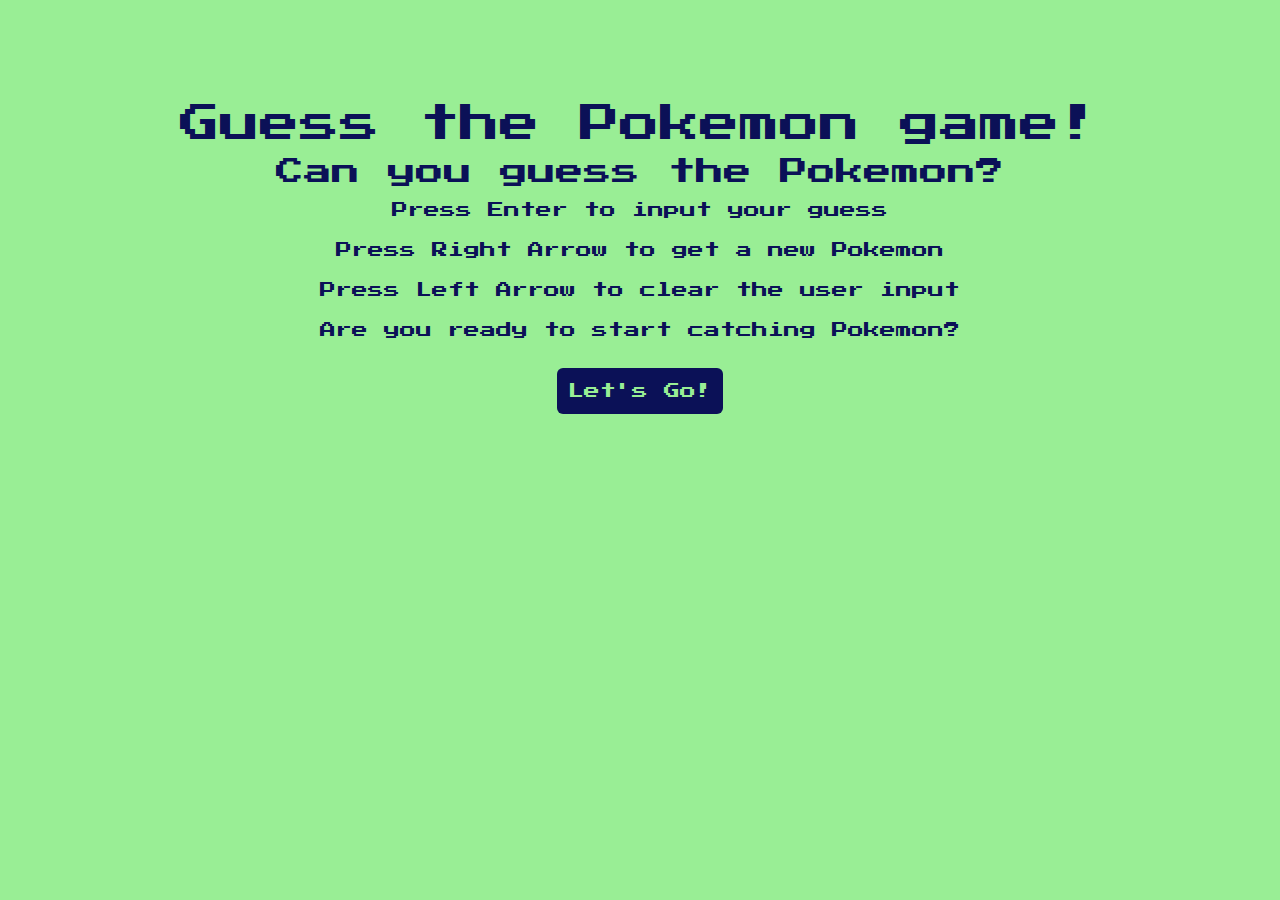
==== index.html @ 4c4e473a "pokeflex v2" ====
<!DOCTYPE html>
<html lang="en">

<head>
    <meta charset="UTF-8">
    <meta name="viewport" content="width=device-width, initial-scale=1.0">
    <title>PokeFlex</title>
    <link href="https://cdn.jsdelivr.net/npm/bootstrap@5.3.3/dist/css/bootstrap.min.css" rel="stylesheet"
        integrity="sha384-QWTKZyjpPEjISv5WaRU9OFeRpok6YctnYmDr5pNlyT2bRjXh0JMhjY6hW+ALEwIH" crossorigin="anonymous">
    <link rel="stylesheet" href="assets/css/style.css">
</head>

<body>
    <!-- this is the title and instruction -->
    <div id="gameIntro">
        <div class="container-fluid">
            <div class="row">
                <div class="col-12">
                    <h1>Guess the Pokemon game!</h1>
                    <h3>Can you guess the Pokemon?</h3>
                    <p>Press Enter to input your guess</p>
                    <p>Press Right Arrow to get a new Pokemon</p>
                    <p>Press Left Arrow to clear the user input</p>
                    <p>Are you ready to start catching Pokemon?</p>
                    <button id="start" class="btn" onclick="start()">Let's Go!</button>
                </div>
            </div>
        </div>


    </div>
    <!-- this is the game area -->
    <div id="gameContainer" class="hide">


        <!-- the sprite of pokemon displays here -->
        <div class="spriteArea ">
            <img src="" alt="Pokemon Sprite" id="pokemonSprite" style="display: none">
        </div>
        <div class="container-fluid">
            <div class="col-12">
                <!-- user inputs and submits guess. Try a new pokemon option -->
                <div id="choiceButtons">
                    <h2 id="question">Which Pokémon is this?</h2>
                    <div id="choicesContainer">
                        <button class="choiceButton btn" onclick="checkAnswer(this)"></button>
                        <button class="choiceButton btn" onclick="checkAnswer(this)"></button>
                        <button class="choiceButton btn" onclick="checkAnswer(this)"></button>
                        <button class="choiceButton btn" onclick="checkAnswer(this)"></button>
                    </div>
                </div>
                <!-- displat the results and score -->
                <div class="resultArea">
                    <h2 id="resultHeader" style="display: none">YAY! You were right!</h2>
                    <p id="resultBody" style="display: none">The correct answer was Pikachu!</p>
                    <p id="scoreboard" style="display: none">You've got 0 answers correct!</p>
                    <p id="timeDisplay" style="display: none">You've got 60 seconds left!</p>
                </div>
            </div>
        </div>
    </div>

    <!-- game over/credits -->
    <div class="container-fluid">
        <div class="row">
            <div class="col-12">
                <div id="gameOutro" class="hide">
                    <h3 id="assessment">Well done!</h3>
                    <p id="analysis">You got 10 pokemon correct in 60 seconds</p>
                    <p><a href="https://github.com/Sjwilhelms">Find me on Github</a></p>
                    <p id="reward"><a href="https://www.youtube.com/watch?v=xMk8wuw7nek">You've earned a
                            poke-reward...</a></p>
                    <button id="playAgain" class="btn" onclick="start()">Let's Go!</button>
                </div>
            </div>
        </div>
    </div>

    <script src="assets/js/index.js"></script>
</body>

</html>
---- assets/css/style.css ----
@import url('https://fonts.googleapis.com/css2?family=Open+Sans:ital@0;1&family=Press+Start+2P&display=swap');

:root{
    --bg-main: #99ee95;
    --ft-main: #0b1157;
}
*{
    font-family: "Press Start 2P";
    color: var(--ft-main);
    background-color: var(--bg-main);
    
}
.hide{
    display: none !important;
}

#gameContainer, #gameIntro, #gameOutro{
    display: flex;
    flex-direction: column;
    align-items: center;
    text-align: center;
    margin-top: 100px;
}

img{
    justify-content: center;
    height: 200px;
    width: 200px;
}
.btn{
    background-color: var(--ft-main);
    color: var(--bg-main);
    margin: 10px;
    padding: 10px;
}
#guess{
    width: 60vw;
    width: 60%;
    text-align: center;
    margin: 10px;
}
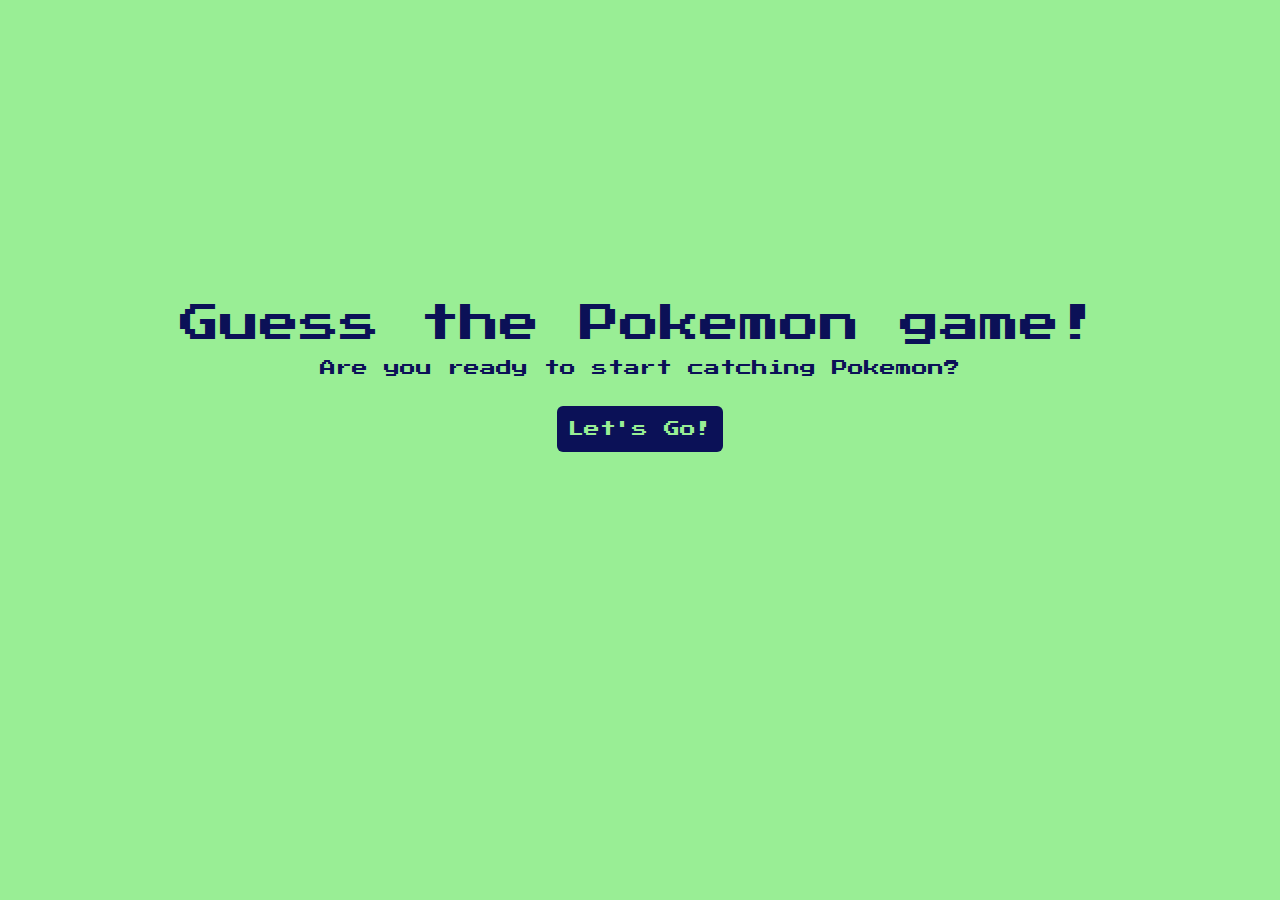
==== commit 53fb7b7e: "add some new style" ====
--- a/index.html
+++ b/index.html
@@ -17,10 +17,6 @@
             <div class="row">
                 <div class="col-12">
                     <h1>Guess the Pokemon game!</h1>
-                    <h3>Can you guess the Pokemon?</h3>
-                    <p>Press Enter to input your guess</p>
-                    <p>Press Right Arrow to get a new Pokemon</p>
-                    <p>Press Left Arrow to clear the user input</p>
                     <p>Are you ready to start catching Pokemon?</p>
                     <button id="start" class="btn" onclick="start()">Let's Go!</button>
                 </div>
@@ -31,15 +27,13 @@
     </div>
     <!-- this is the game area -->
     <div id="gameContainer" class="hide">
-
-
         <!-- the sprite of pokemon displays here -->
         <div class="spriteArea ">
             <img src="" alt="Pokemon Sprite" id="pokemonSprite" style="display: none">
         </div>
         <div class="container-fluid">
             <div class="col-12">
-                <!-- user inputs and submits guess. Try a new pokemon option -->
+                <!-- the player selects from a multiple choices -->
                 <div id="choiceButtons">
                     <h2 id="question">Which Pokémon is this?</h2>
                     <div id="choicesContainer">
--- a/assets/css/style.css
+++ b/assets/css/style.css
@@ -23,6 +23,10 @@
     margin-top: 100px;
 }
 
+#gameIntro{
+    margin-top: 300px;
+}
+
 img{
     justify-content: center;
     height: 200px;
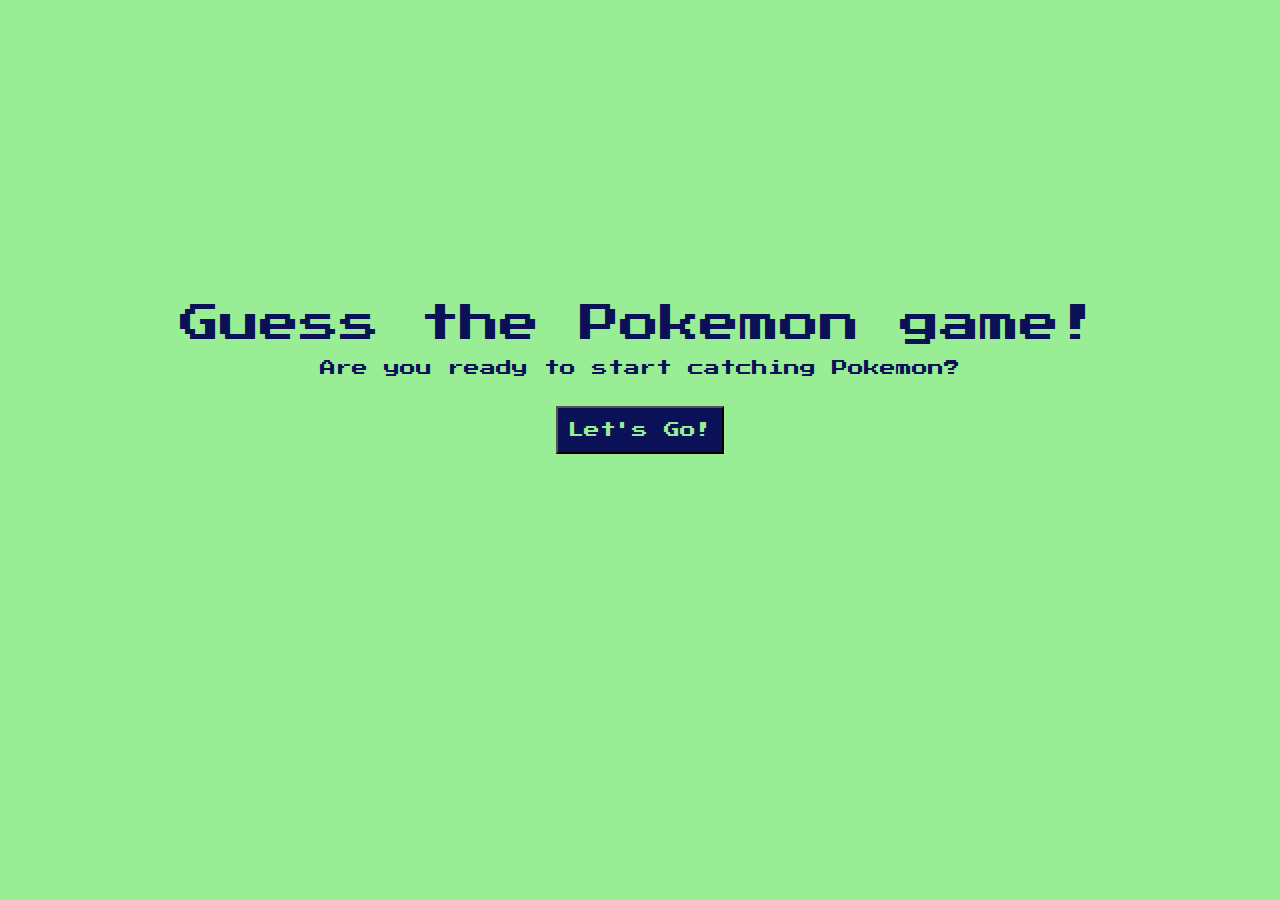
==== commit 4b634d2f: "fix button classes" ====
--- a/index.html
+++ b/index.html
@@ -7,6 +7,7 @@
     <title>PokeFlex</title>
     <link href="https://cdn.jsdelivr.net/npm/bootstrap@5.3.3/dist/css/bootstrap.min.css" rel="stylesheet"
         integrity="sha384-QWTKZyjpPEjISv5WaRU9OFeRpok6YctnYmDr5pNlyT2bRjXh0JMhjY6hW+ALEwIH" crossorigin="anonymous">
+    <link rel="icon" type="image/svg+xml" href="/favicon.svg">
     <link rel="stylesheet" href="assets/css/style.css">
 </head>
 
@@ -18,7 +19,7 @@
                 <div class="col-12">
                     <h1>Guess the Pokemon game!</h1>
                     <p>Are you ready to start catching Pokemon?</p>
-                    <button id="start" class="btn" onclick="start()">Let's Go!</button>
+                    <button id="start" class="button" onclick="start()">Let's Go!</button>
                 </div>
             </div>
         </div>
@@ -31,16 +32,16 @@
         <div class="spriteArea ">
             <img src="" alt="Pokemon Sprite" id="pokemonSprite" style="display: none">
         </div>
-        <div class="container-fluid">
+        <div class="container">
             <div class="col-12">
                 <!-- the player selects from a multiple choices -->
                 <div id="choiceButtons">
                     <h2 id="question">Which Pokémon is this?</h2>
                     <div id="choicesContainer">
-                        <button class="choiceButton btn" onclick="checkAnswer(this)"></button>
-                        <button class="choiceButton btn" onclick="checkAnswer(this)"></button>
-                        <button class="choiceButton btn" onclick="checkAnswer(this)"></button>
-                        <button class="choiceButton btn" onclick="checkAnswer(this)"></button>
+                        <button class="choiceButton button col-6" onclick="checkAnswer(this)"></button>
+                        <button class="choiceButton button col-6" onclick="checkAnswer(this)"></button>
+                        <button class="choiceButton button col-6" onclick="checkAnswer(this)"></button>
+                        <button class="choiceButton button col-6" onclick="checkAnswer(this)"></button>
                     </div>
                 </div>
                 <!-- displat the results and score -->
@@ -64,7 +65,7 @@
                     <p><a href="https://github.com/Sjwilhelms">Find me on Github</a></p>
                     <p id="reward"><a href="https://www.youtube.com/watch?v=xMk8wuw7nek">You've earned a
                             poke-reward...</a></p>
-                    <button id="playAgain" class="btn" onclick="start()">Let's Go!</button>
+                    <button id="playAgain" class="button" onclick="start()">Let's Go!</button>
                 </div>
             </div>
         </div>
--- a/assets/css/style.css
+++ b/assets/css/style.css
@@ -32,15 +32,10 @@
     height: 200px;
     width: 200px;
 }
-.btn{
+.button{
     background-color: var(--ft-main);
     color: var(--bg-main);
     margin: 10px;
     padding: 10px;
 }
-#guess{
-    width: 60vw;
-    width: 60%;
-    text-align: center;
-    margin: 10px;
-}
+
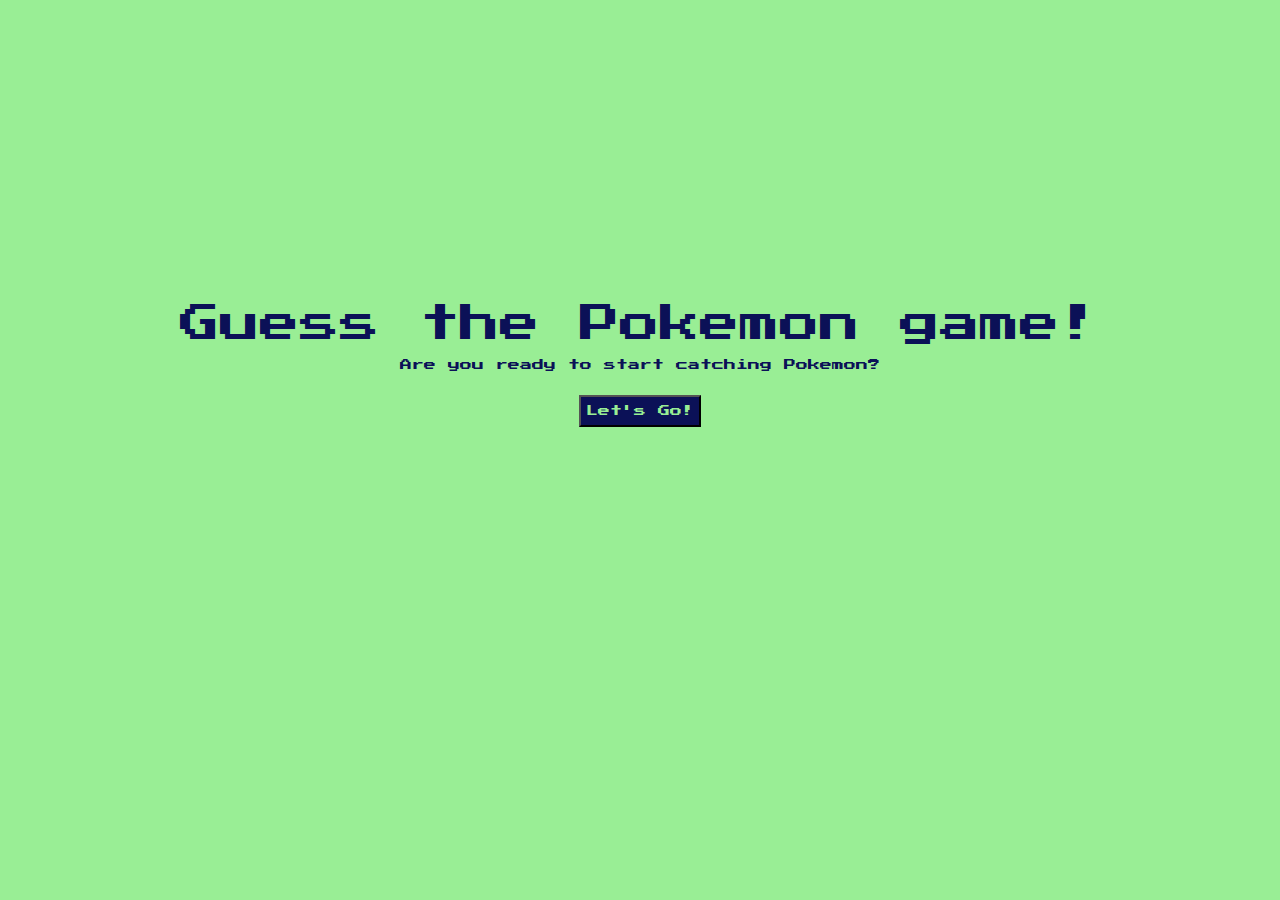
==== commit 0ec97da0: "add breakpoints" ====
--- a/index.html
+++ b/index.html
@@ -36,7 +36,7 @@
             <div class="col-12">
                 <!-- the player selects from a multiple choices -->
                 <div id="choiceButtons">
-                    <h2 id="question">Which Pokémon is this?</h2>
+                    <h4 id="question">Which Pokémon is this?</h4>
                     <div id="choicesContainer">
                         <button class="choiceButton button col-6" onclick="checkAnswer(this)"></button>
                         <button class="choiceButton button col-6" onclick="checkAnswer(this)"></button>
@@ -46,7 +46,7 @@
                 </div>
                 <!-- displat the results and score -->
                 <div class="resultArea">
-                    <h2 id="resultHeader" style="display: none">YAY! You were right!</h2>
+                    <h4 id="resultHeader" style="display: none">YAY! You were right!</h4>
                     <p id="resultBody" style="display: none">The correct answer was Pikachu!</p>
                     <p id="scoreboard" style="display: none">You've got 0 answers correct!</p>
                     <p id="timeDisplay" style="display: none">You've got 60 seconds left!</p>
--- a/assets/css/style.css
+++ b/assets/css/style.css
@@ -1,41 +1,56 @@
-
 @import url('https://fonts.googleapis.com/css2?family=Open+Sans:ital@0;1&family=Press+Start+2P&display=swap');
 
-:root{
+:root {
     --bg-main: #99ee95;
     --ft-main: #0b1157;
 }
-*{
+
+* {
     font-family: "Press Start 2P";
     color: var(--ft-main);
     background-color: var(--bg-main);
-    
+
 }
-.hide{
+
+.hide {
     display: none !important;
 }
 
-#gameContainer, #gameIntro, #gameOutro{
+#gameContainer,
+#gameIntro,
+#gameOutro {
     display: flex;
     flex-direction: column;
     align-items: center;
     text-align: center;
-    margin-top: 100px;
+    font-size: .75em;
+    margin-top: 25px;
 }
 
-#gameIntro{
+#gameIntro {
     margin-top: 300px;
 }
 
-img{
+img {
     justify-content: center;
     height: 200px;
     width: 200px;
 }
-.button{
+
+.button {
     background-color: var(--ft-main);
     color: var(--bg-main);
-    margin: 10px;
-    padding: 10px;
+    margin: 5px;
+    padding: 5px;
 }
 
+@media only screen and (max-width: 600px) {
+    #gameIntro {
+        margin-top: 100px;
+    }
+    img {
+        justify-content: center;
+        height: 150px;
+        width: 150px;
+    }
+}